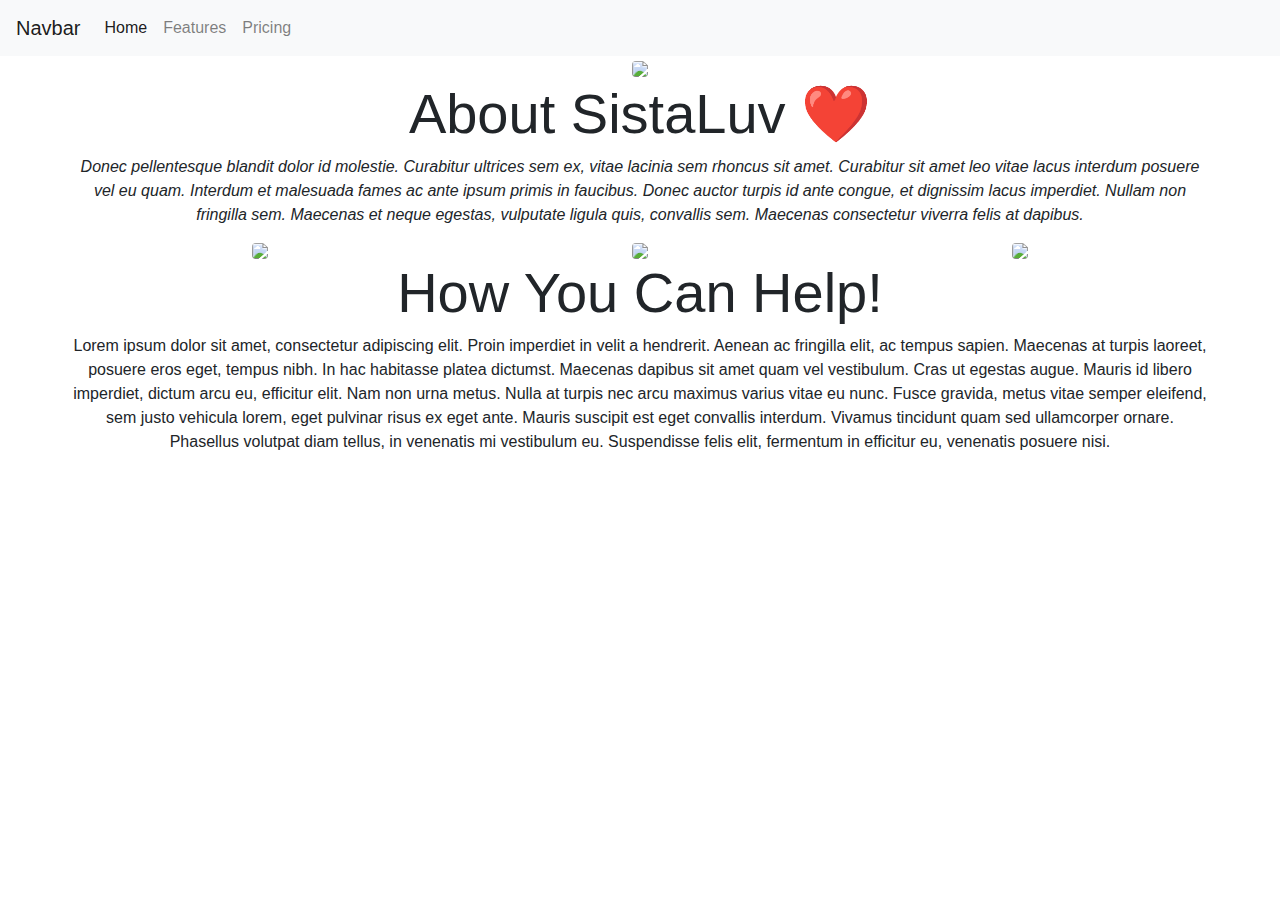
==== about.html @ 8f7fae49 "Merge pull request #2 from idodekerobo/patch-3" ====
<!DOCTYPE html>
<html>
<head>
	<title>About Sista Luv 💜</title>

	<!-- Required meta tags -->
	<meta charset="utf-8">
	<meta name="viewport" content="width=device-width, initial-scale=1, shrink-to-fit=no">
	<!-- Bootstrap CSS -->
	<link rel="stylesheet" href="https://stackpath.bootstrapcdn.com/bootstrap/4.3.1/css/bootstrap.min.css" integrity="sha384-ggOyR0iXCbMQv3Xipma34MD+dH/1fQ784/j6cY/iJTQUOhcWr7x9JvoRxT2MZw1T" crossorigin="anonymous">

	<!-- Google Fonts -->
	<link href="https://fonts.googleapis.com/css?family=Slabo+27px" rel="stylesheet">

	<!-- Style Sheets -->
	<link rel="stylesheet" href="about.css">
</head>
<body>

	<nav class="navbar navbar-expand-lg navbar-light bg-light">
		<a class="navbar-brand" href="#">Navbar</a>
	 	<button class="navbar-toggler" type="button" data-toggle="collapse" data-target="#navbarNav" aria-controls="navbarNav" aria-expanded="false" aria-label="Toggle navigation">
	   		<span class="navbar-toggler-icon"></span>
	  	</button>
	 	<div class="collapse navbar-collapse" id="navbarNav">
			<ul class="navbar-nav">
	     		<li class="nav-item active">
	        		<a class="nav-link" href="#">Home <span class="sr-only">(current)</span></a>
	      		</li>
	      		<li class="nav-item">
	        		<a class="nav-link" href="#">Features</a>
	      		</li>
	      		<li class="nav-item">
	        		<a class="nav-link" href="#">Pricing</a>
	      		</li>
	    	</ul>
	  	</div>
	</nav>


	<div class="container">

		<div class="row justify-content-center">
			<div class="">
				<img class="rounded" src="https://via.placeholder.com/900x250">
			</div>
		</div>

		<div class="row justify-content-center">
			<h1 class="text-center display-4">About SistaLuv ❤️</h1>
		</div>

		<div class="row">
			<em><p class="text-center">
				Donec pellentesque blandit dolor id molestie. Curabitur ultrices sem ex, vitae lacinia sem rhoncus sit amet. Curabitur sit amet leo vitae lacus interdum posuere vel eu quam. Interdum et malesuada fames ac ante ipsum primis in faucibus. Donec auctor turpis id ante congue, et dignissim lacus imperdiet. Nullam non fringilla sem. Maecenas et neque egestas, vulputate ligula quis, convallis sem. Maecenas consectetur viverra felis at dapibus.
			</p></em>
		</div>

		<div class="row d-flex justify-content-around">
			
			<img class="rounded" src="https://via.placeholder.com/250x250">

			<img class="rounded" src="https://via.placeholder.com/250x250">

			<img class="rounded" src="https://via.placeholder.com/250x250">

		</div>


		<div class="row justify-content-center">

			<h1 class="display-4 text-center">
				How You Can Help!
			</h1>

			<p class="text-center">
				Lorem ipsum dolor sit amet, consectetur adipiscing elit. Proin imperdiet in velit a hendrerit. Aenean ac fringilla elit, ac tempus sapien. Maecenas at turpis laoreet, posuere eros eget, tempus nibh. In hac habitasse platea dictumst. Maecenas dapibus sit amet quam vel vestibulum. Cras ut egestas augue. Mauris id libero imperdiet, dictum arcu eu, efficitur elit. Nam non urna metus. Nulla at turpis nec arcu maximus varius vitae eu nunc. Fusce gravida, metus vitae semper eleifend, sem justo vehicula lorem, eget pulvinar risus ex eget ante. Mauris suscipit est eget convallis interdum. Vivamus tincidunt quam sed ullamcorper ornare. Phasellus volutpat diam tellus, in venenatis mi vestibulum eu. Suspendisse felis elit, fermentum in efficitur eu, venenatis posuere nisi.
			</p>
		</div>


	</div>


<!-- jQuery -->
<script src="https://code.jquery.com/jquery-3.3.1.slim.min.js" integrity="sha384-q8i/X+965DzO0rT7abK41JStQIAqVgRVzpbzo5smXKp4YfRvH+8abtTE1Pi6jizo" crossorigin="anonymous"></script>

<!-- Popper JS -->
<script src="https://cdnjs.cloudflare.com/ajax/libs/popper.js/1.14.7/umd/popper.min.js" integrity="sha384-UO2eT0CpHqdSJQ6hJty5KVphtPhzWj9WO1clHTMGa3JDZwrnQq4sF86dIHNDz0W1" crossorigin="anonymous"></script>

<!-- Bootstrap JS -->
<script src="https://stackpath.bootstrapcdn.com/bootstrap/4.3.1/js/bootstrap.min.js" integrity="sha384-JjSmVgyd0p3pXB1rRibZUAYoIIy6OrQ6VrjIEaFf/nJGzIxFDsf4x0xIM+B07jRM" crossorigin="anonymous"></script>
</body>
</html>
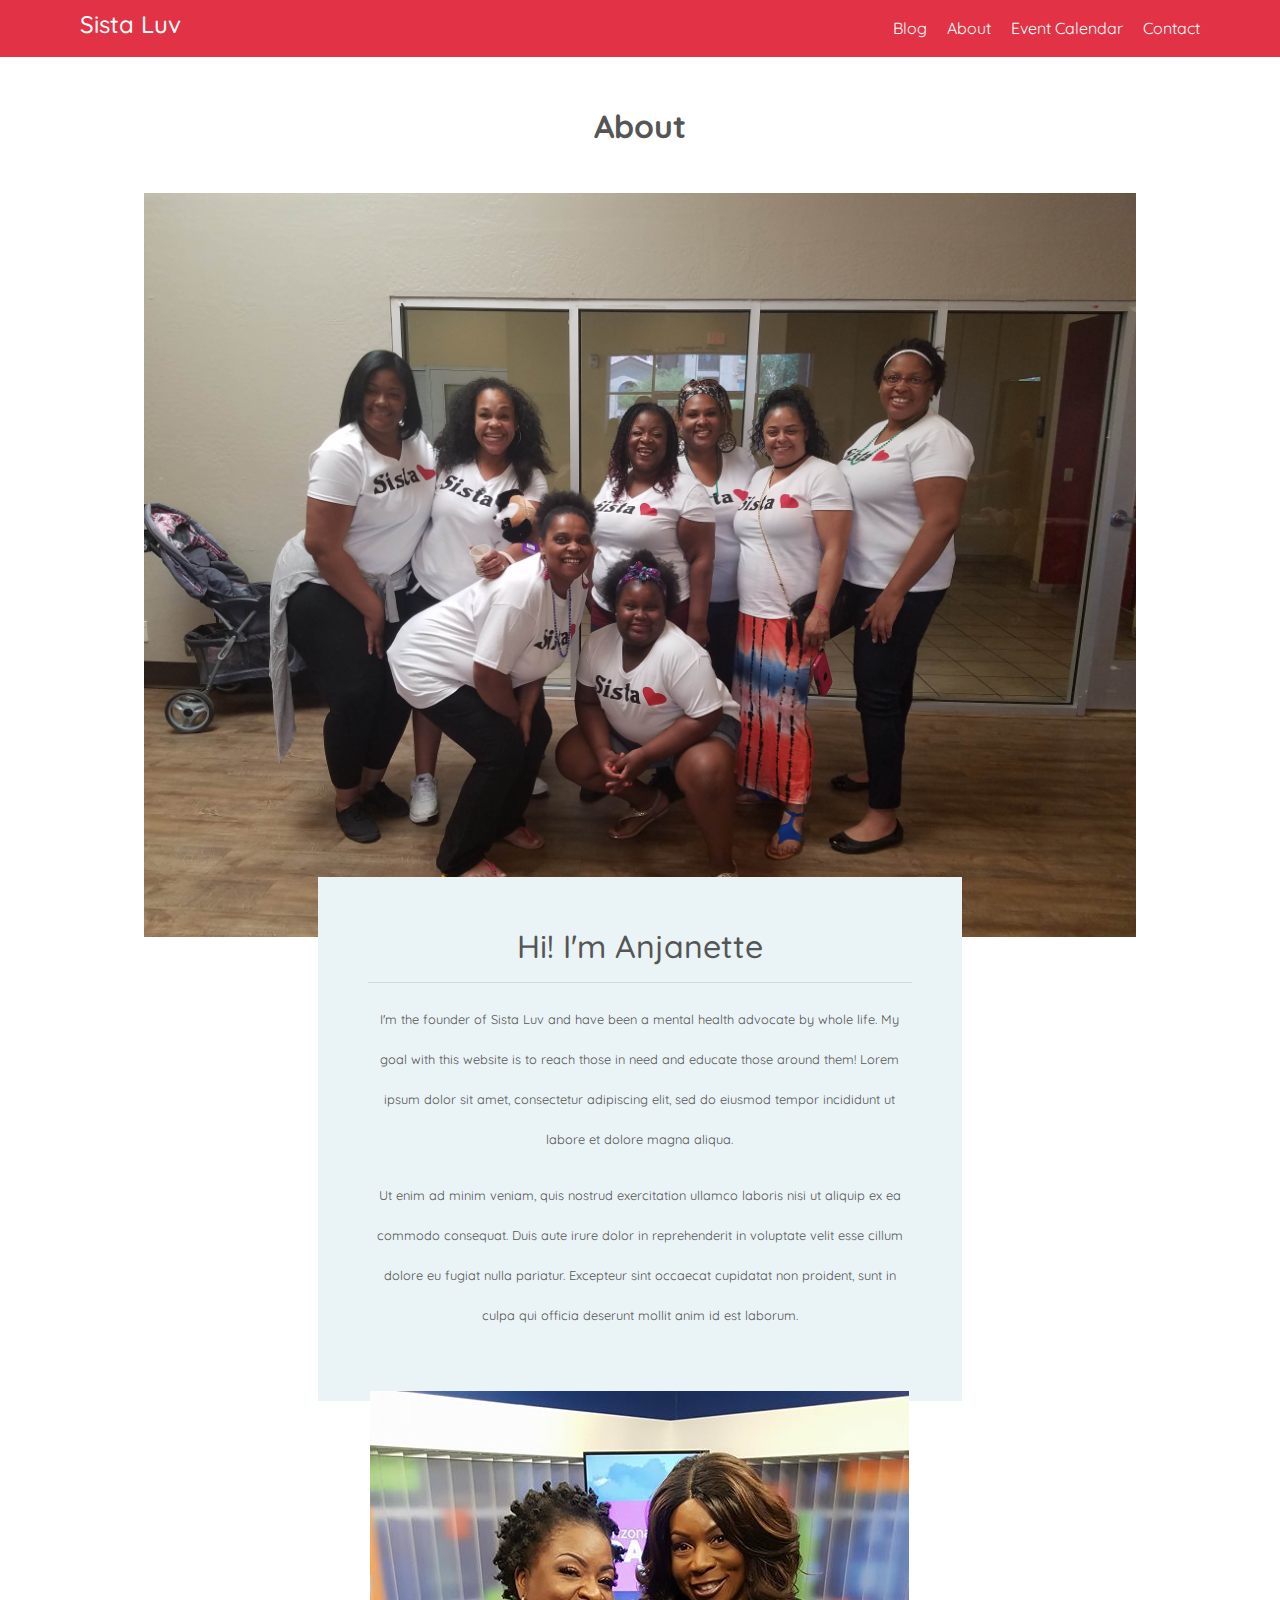
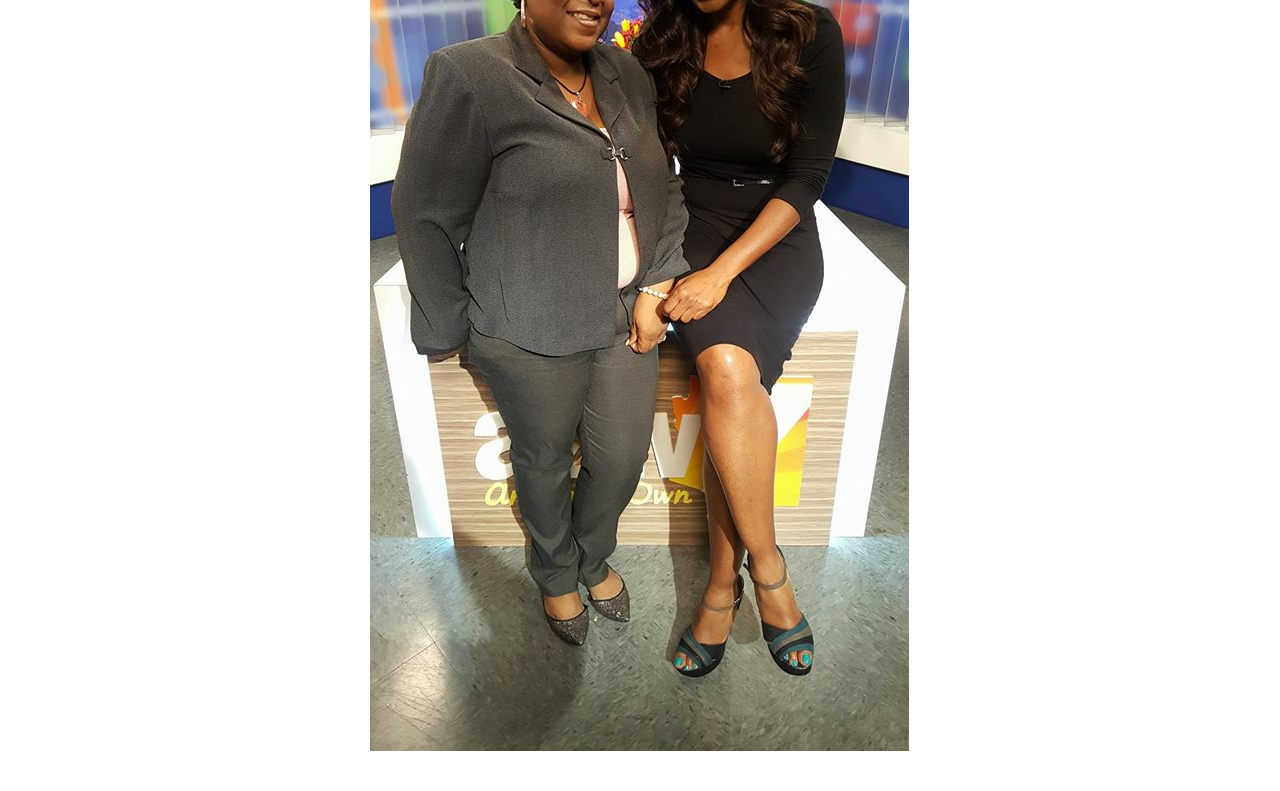
==== commit 3e21ab23: "Add files via upload" ====
--- a/about.html
+++ b/about.html
@@ -10,77 +10,50 @@
 	<link rel="stylesheet" href="https://stackpath.bootstrapcdn.com/bootstrap/4.3.1/css/bootstrap.min.css" integrity="sha384-ggOyR0iXCbMQv3Xipma34MD+dH/1fQ784/j6cY/iJTQUOhcWr7x9JvoRxT2MZw1T" crossorigin="anonymous">
 
 	<!-- Google Fonts -->
-	<link href="https://fonts.googleapis.com/css?family=Slabo+27px" rel="stylesheet">
+	<!-- <link href="https://fonts.googleapis.com/css?family=Slabo+27px" rel="stylesheet"> -->
+	<link href="https://fonts.googleapis.com/css?family=Open+Sans" rel="stylesheet">
+	<link href="https://fonts.googleapis.com/css?family=Quicksand" rel="stylesheet">
 
+	<!-- Font Awesome -->
+	<link rel="stylesheet" href="https://use.fontawesome.com/releases/v5.8.1/css/all.css" integrity="sha384-50oBUHEmvpQ+1lW4y57PTFmhCaXp0ML5d60M1M7uH2+nqUivzIebhndOJK28anvf" crossorigin="anonymous">
+	
 	<!-- Style Sheets -->
-	<link rel="stylesheet" href="about.css">
+	<link rel="stylesheet" href="assets/css/about.css">
 </head>
 <body>
+	<header>
+			<h2><a href="index.html">Sista Luv </a></h2>
+			<nav>
+				<li><a href="blog.html">Blog</a></li>
+				<li><a href="about.html">About</a></li>
+				<li><a href="calendar.html">Event Calendar</a></li>
+				<li><a href="#">Contact</a></li>
+			</nav>
+	</header>
+	
+	<h2 id="page-header"><strong>About</strong></h2>
 
-	<nav class="navbar navbar-expand-lg navbar-light bg-light">
-		<a class="navbar-brand" href="#">Navbar</a>
-	 	<button class="navbar-toggler" type="button" data-toggle="collapse" data-target="#navbarNav" aria-controls="navbarNav" aria-expanded="false" aria-label="Toggle navigation">
-	   		<span class="navbar-toggler-icon"></span>
-	  	</button>
-	 	<div class="collapse navbar-collapse" id="navbarNav">
-			<ul class="navbar-nav">
-	     		<li class="nav-item active">
-	        		<a class="nav-link" href="#">Home <span class="sr-only">(current)</span></a>
-	      		</li>
-	      		<li class="nav-item">
-	        		<a class="nav-link" href="#">Features</a>
-	      		</li>
-	      		<li class="nav-item">
-	        		<a class="nav-link" href="#">Pricing</a>
-	      		</li>
-	    	</ul>
-	  	</div>
-	</nav>
-
-
-	<div class="container">
-
-		<div class="row justify-content-center">
-			<div class="">
-				<img class="rounded" src="https://via.placeholder.com/900x250">
+	<section class="about">
+		<div class="main">
+			<img src="assets/img/sistaluv_photos/about_us.jpg">
+		
+			<div class="bio">
+				<div class="bio-text">
+					<h2>Hi! I'm Anjanette</h2>
+					<hr>
+					<p>
+						I'm the founder of Sista Luv and have been a mental health advocate by whole life. My goal with this website is to reach those in need and educate those around them! Lorem ipsum dolor sit amet, consectetur adipiscing elit, sed do eiusmod tempor incididunt ut labore et dolore magna aliqua.
+					</p>
+					<p>
+							Ut enim ad minim veniam, quis nostrud exercitation ullamco laboris nisi ut aliquip ex ea commodo consequat. Duis aute irure dolor in reprehenderit in voluptate velit esse cillum dolore eu fugiat nulla pariatur. Excepteur sint occaecat cupidatat non proident, sunt in culpa qui officia deserunt mollit anim id est laborum.
+					</p>
+				</div>
+				<div class="bio-photo">
+					<img src="assets/img/anjanette.jpg">
+				</div>
 			</div>
 		</div>
-
-		<div class="row justify-content-center">
-			<h1 class="text-center display-4">About SistaLuv ❤️</h1>
-		</div>
-
-		<div class="row">
-			<em><p class="text-center">
-				Donec pellentesque blandit dolor id molestie. Curabitur ultrices sem ex, vitae lacinia sem rhoncus sit amet. Curabitur sit amet leo vitae lacus interdum posuere vel eu quam. Interdum et malesuada fames ac ante ipsum primis in faucibus. Donec auctor turpis id ante congue, et dignissim lacus imperdiet. Nullam non fringilla sem. Maecenas et neque egestas, vulputate ligula quis, convallis sem. Maecenas consectetur viverra felis at dapibus.
-			</p></em>
-		</div>
-
-		<div class="row d-flex justify-content-around">
-			
-			<img class="rounded" src="https://via.placeholder.com/250x250">
-
-			<img class="rounded" src="https://via.placeholder.com/250x250">
-
-			<img class="rounded" src="https://via.placeholder.com/250x250">
-
-		</div>
-
-
-		<div class="row justify-content-center">
-
-			<h1 class="display-4 text-center">
-				How You Can Help!
-			</h1>
-
-			<p class="text-center">
-				Lorem ipsum dolor sit amet, consectetur adipiscing elit. Proin imperdiet in velit a hendrerit. Aenean ac fringilla elit, ac tempus sapien. Maecenas at turpis laoreet, posuere eros eget, tempus nibh. In hac habitasse platea dictumst. Maecenas dapibus sit amet quam vel vestibulum. Cras ut egestas augue. Mauris id libero imperdiet, dictum arcu eu, efficitur elit. Nam non urna metus. Nulla at turpis nec arcu maximus varius vitae eu nunc. Fusce gravida, metus vitae semper eleifend, sem justo vehicula lorem, eget pulvinar risus ex eget ante. Mauris suscipit est eget convallis interdum. Vivamus tincidunt quam sed ullamcorper ornare. Phasellus volutpat diam tellus, in venenatis mi vestibulum eu. Suspendisse felis elit, fermentum in efficitur eu, venenatis posuere nisi.
-			</p>
-		</div>
-
-
-	</div>
-
+	</section>
 
 <!-- jQuery -->
 <script src="https://code.jquery.com/jquery-3.3.1.slim.min.js" integrity="sha384-q8i/X+965DzO0rT7abK41JStQIAqVgRVzpbzo5smXKp4YfRvH+8abtTE1Pi6jizo" crossorigin="anonymous"></script>
@@ -90,5 +63,6 @@
 
 <!-- Bootstrap JS -->
 <script src="https://stackpath.bootstrapcdn.com/bootstrap/4.3.1/js/bootstrap.min.js" integrity="sha384-JjSmVgyd0p3pXB1rRibZUAYoIIy6OrQ6VrjIEaFf/nJGzIxFDsf4x0xIM+B07jRM" crossorigin="anonymous"></script>
+
 </body>
-</html>
+</html>--- a/assets/css/about.css
+++ b/assets/css/about.css
@@ -0,0 +1,117 @@
+/*=====================================================================*/
+/*                           General Styles                            */
+/*=====================================================================*/
+* {
+    margin: 0;
+    padding: 0;
+	box-sizing: border-box;
+}
+body {
+	/* font: normal 16px sans-serif; */
+	font-family: "Quicksand", sans-serif;
+	font-size: 16px;
+	color: #555;
+	/* background-color: #f5f5f5; */
+}
+nav, ul {
+	list-style: none;
+}
+
+a, a:hover {
+	text-decoration: none;
+	color: white;
+}
+
+section {
+	display: flex;
+	flex-direction: column;
+	align-items: center;
+	text-align: center;
+    padding: 40px 80px;
+	flex-wrap: wrap;
+	width: 90%;
+	margin: 0 auto;
+}
+/* ====================================================================*/
+/*                          Header Styles                             */
+/*====================================================================*/
+header {
+	/* background-color: RGB(242, 241, 239); */
+	background-color:RGBA(226, 50, 69, 1);
+	/* background-color: #FAEE88; */
+	display: flex;
+	justify-content: space-between;
+	width: 100%;
+	margin: 0 auto;
+	/* border-radius: 0 0 10px 10px; */
+}
+header h2 {
+	padding: 10px;
+	margin-left: 70px;
+	font-size: 1.5em;
+}
+header h2 a {
+	color: white;
+	text-decoration: none;
+}
+header nav {
+	display: flex;
+	margin: 0 20px 0 20px;
+	padding: 10px;
+	margin-right: 60px;
+	align-items: center;
+}
+header nav li a {
+	padding: 0 10px 0 10px;
+	color: white;
+	text-decoration-color: none;
+}
+#page-header {
+	text-align: center;
+	margin-top: 50px;
+}
+/* ====================================================================*/
+/*                          Main Image Styles                          */
+/*=====================================================================*/
+
+/* ====================================================================*/
+/*                          Bio Styles                                 */
+/*=====================================================================*/
+section.about {
+	display: flex;
+	flex-direction: column;
+	/* margin: 0; */
+}
+section.about div.main {
+	display: flex;
+	flex-direction: column;
+	justify-content: center;
+	align-items: center;
+}
+section.about div.main img {
+	width: 100%;
+}
+section.about div.image {
+	background-image: url(../img/sistaluv.jpg);
+	height: 400px;
+	width: 100%;
+}
+section.about div.bio {
+	display: flex;
+	flex-direction: column;
+	justify-content: center;
+	align-items: center;
+	width: 65%;
+	margin-top: -80px;
+}
+section.about div.bio div.bio-text {
+	padding: 50px;
+	margin: 0;
+	margin-top: 20px;
+	background-color: #eaf3f5;
+	line-height: 40px;
+	font-size: 80%;
+}
+section.about div.bio div.bio-photo img {
+	margin-top: -10px;
+}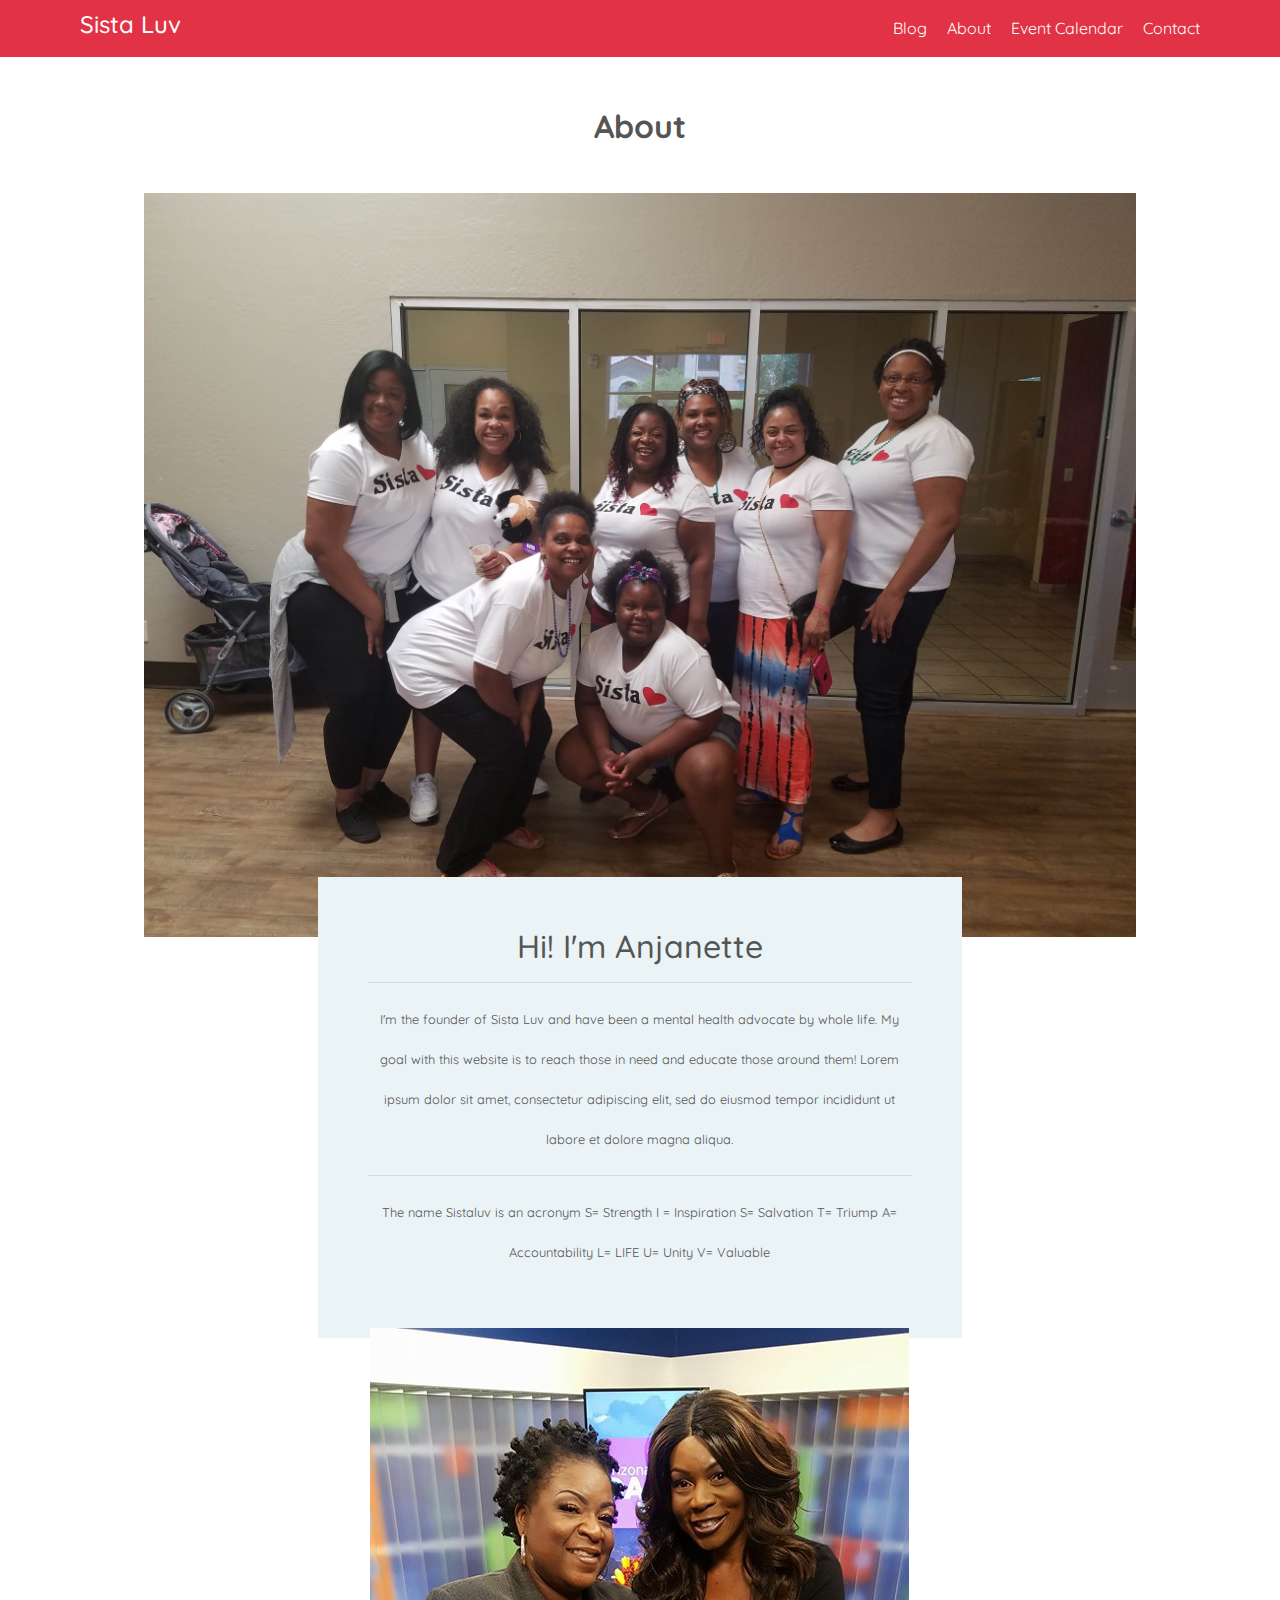
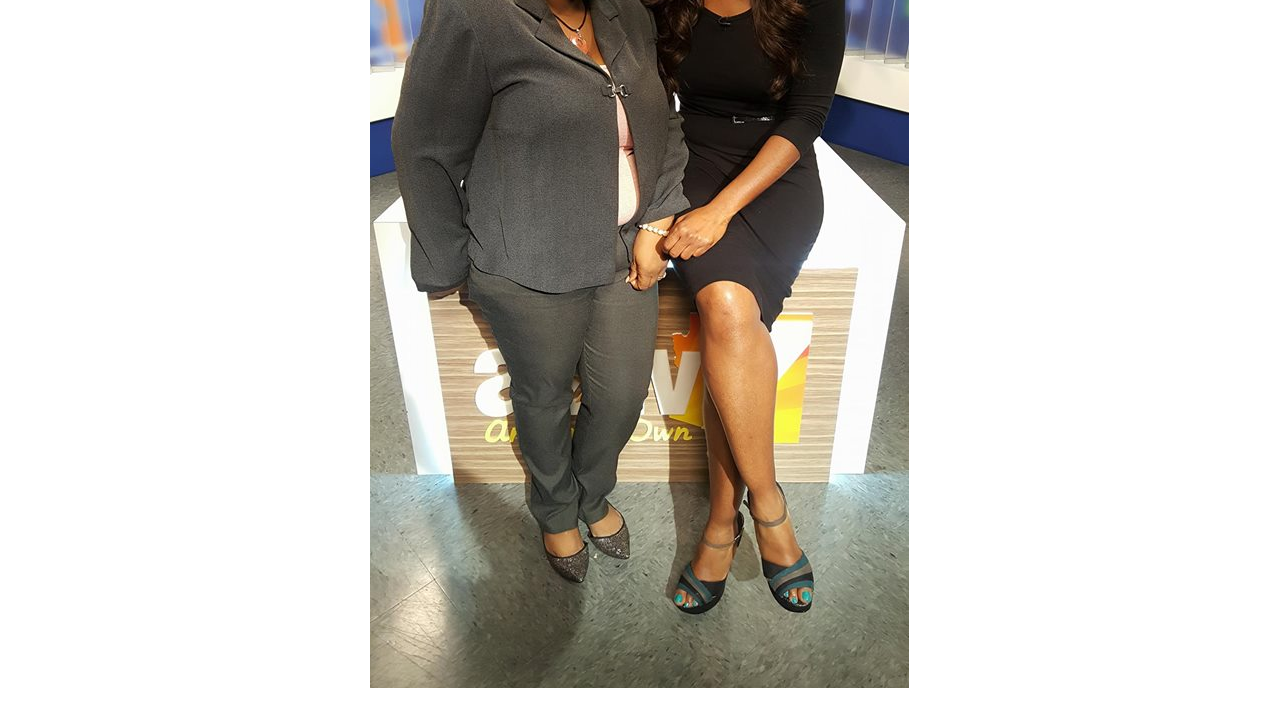
==== commit 3ec58d20: "put values" ====
--- a/about.html
+++ b/about.html
@@ -44,16 +44,29 @@
 					<p>
 						I'm the founder of Sista Luv and have been a mental health advocate by whole life. My goal with this website is to reach those in need and educate those around them! Lorem ipsum dolor sit amet, consectetur adipiscing elit, sed do eiusmod tempor incididunt ut labore et dolore magna aliqua.
 					</p>
+					<hr>
 					<p>
-							Ut enim ad minim veniam, quis nostrud exercitation ullamco laboris nisi ut aliquip ex ea commodo consequat. Duis aute irure dolor in reprehenderit in voluptate velit esse cillum dolore eu fugiat nulla pariatur. Excepteur sint occaecat cupidatat non proident, sunt in culpa qui officia deserunt mollit anim id est laborum.
+					The name Sistaluv is an acronym 
+						S= Strength
+						I = Inspiration
+						S= Salvation
+						T= Triump
+						A= Accountability
+						L= LIFE
+						U= Unity
+						V= Valuable
 					</p>
+
 				</div>
 				<div class="bio-photo">
-					<img src="assets/img/anjanette.jpg">
+						<img src="assets/img/anjanette.jpg">
 				</div>
 			</div>
+
 		</div>
 	</section>
+
+
 
 <!-- jQuery -->
 <script src="https://code.jquery.com/jquery-3.3.1.slim.min.js" integrity="sha384-q8i/X+965DzO0rT7abK41JStQIAqVgRVzpbzo5smXKp4YfRvH+8abtTE1Pi6jizo" crossorigin="anonymous"></script>
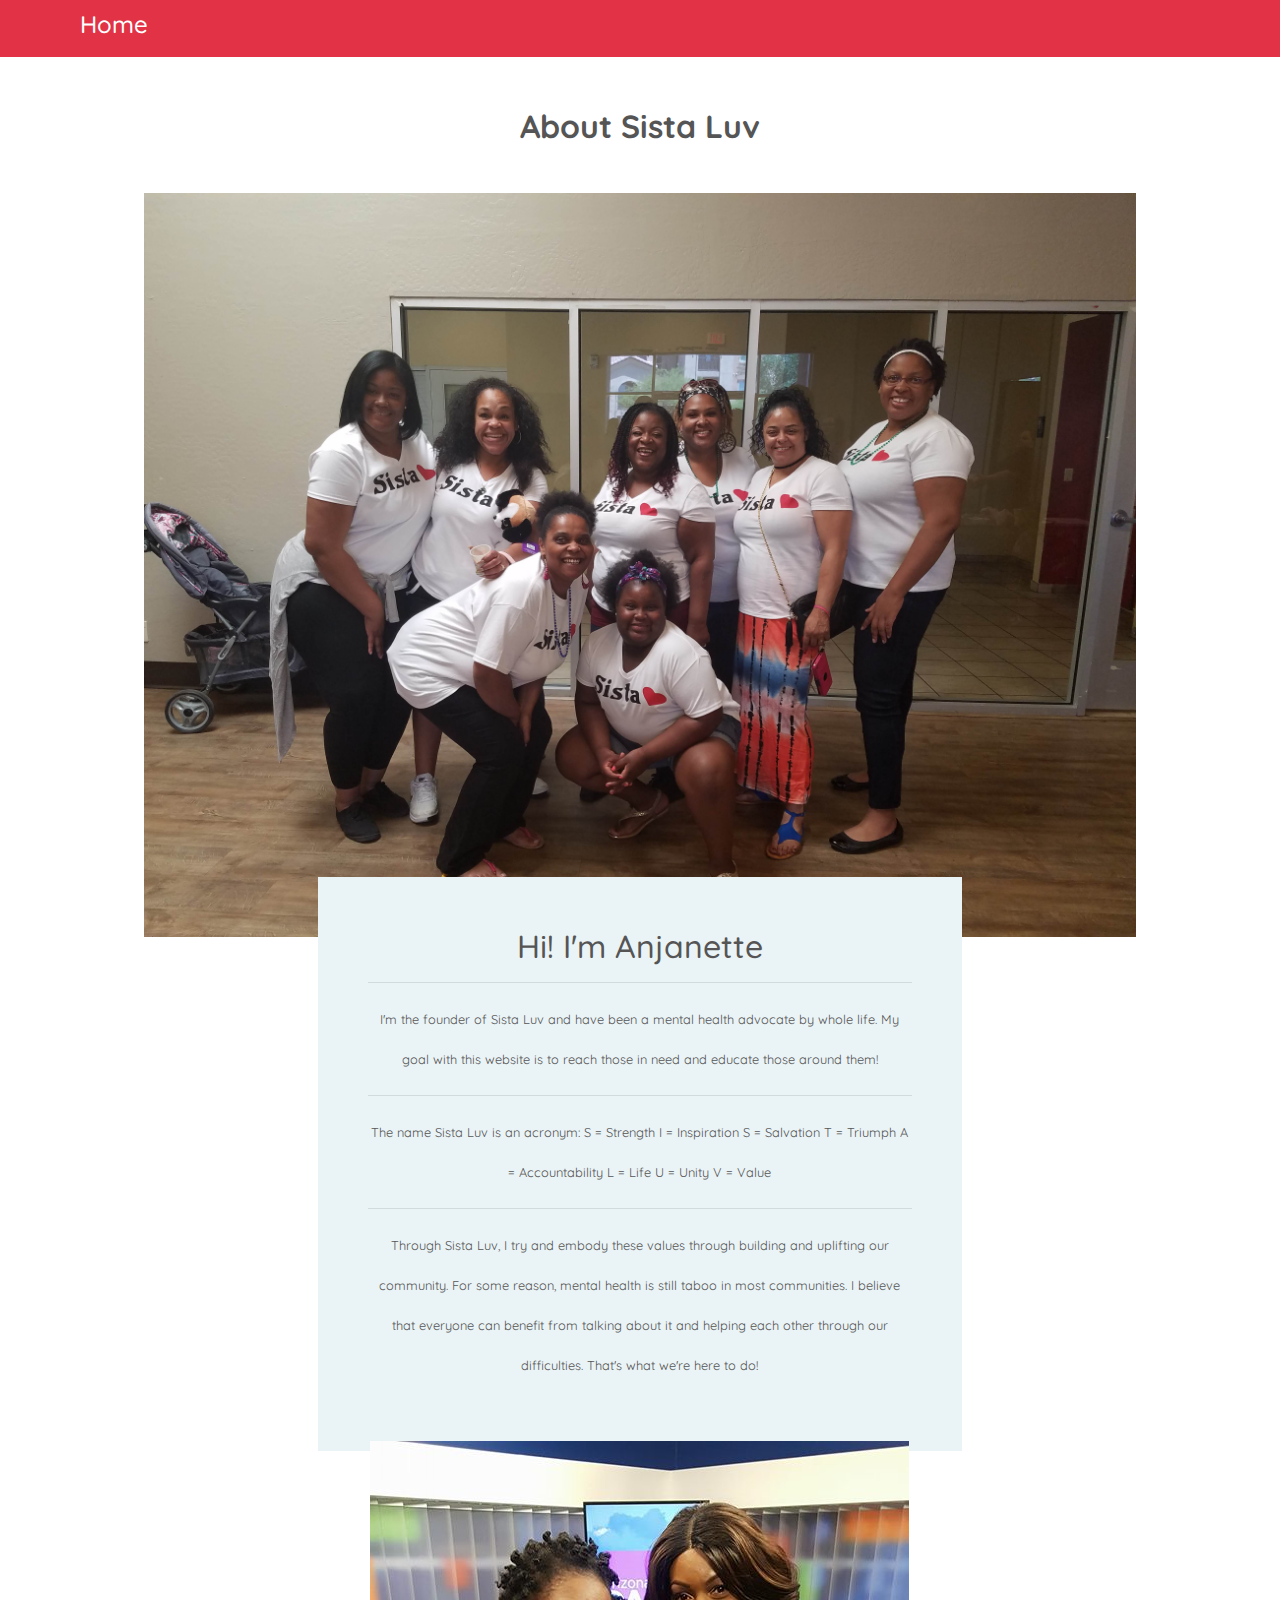
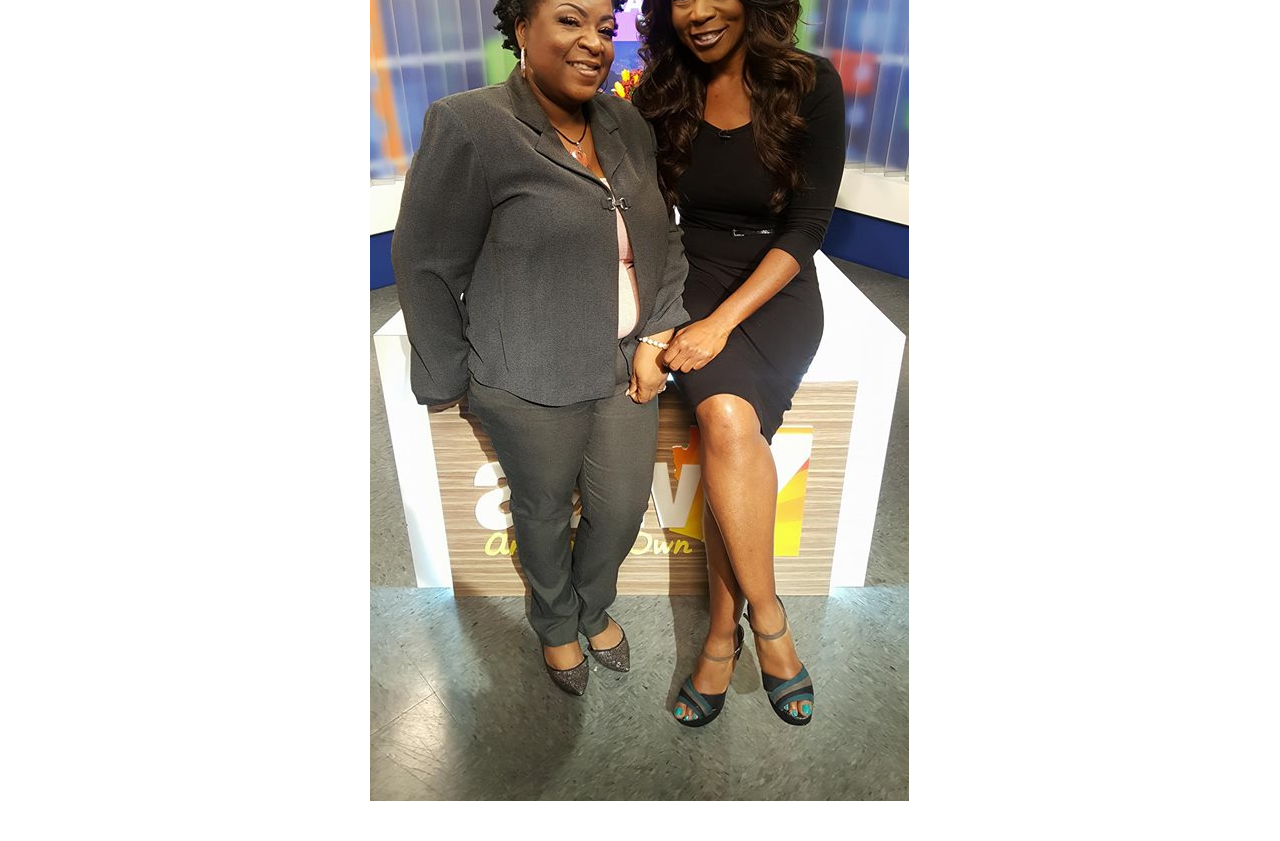
==== commit c0f3ff2b: "updated about page" ====
--- a/about.html
+++ b/about.html
@@ -1,7 +1,7 @@
 <!DOCTYPE html>
 <html>
 <head>
-	<title>About Sista Luv 💜</title>
+	<title>About Sista Luv</title>
 
 	<!-- Required meta tags -->
 	<meta charset="utf-8">
@@ -22,16 +22,10 @@
 </head>
 <body>
 	<header>
-			<h2><a href="index.html">Sista Luv </a></h2>
-			<nav>
-				<li><a href="blog.html">Blog</a></li>
-				<li><a href="about.html">About</a></li>
-				<li><a href="calendar.html">Event Calendar</a></li>
-				<li><a href="#">Contact</a></li>
-			</nav>
+			<h2><a class="home_link" href="index.html">Home</a></h2>
 	</header>
 	
-	<h2 id="page-header"><strong>About</strong></h2>
+	<h2 id="page-header"><strong>About Sista Luv</strong></h2>
 
 	<section class="about">
 		<div class="main">
@@ -42,24 +36,31 @@
 					<h2>Hi! I'm Anjanette</h2>
 					<hr>
 					<p>
-						I'm the founder of Sista Luv and have been a mental health advocate by whole life. My goal with this website is to reach those in need and educate those around them! Lorem ipsum dolor sit amet, consectetur adipiscing elit, sed do eiusmod tempor incididunt ut labore et dolore magna aliqua.
+						I'm the founder of Sista Luv and have been a mental health advocate by whole life. My goal with this website is to reach those in need and educate those around them!
+					</p>
+
+					<hr>
+
+					<p>
+						<span class="acronym">The name Sista Luv is an acronym: </span>
+						<span class="acronym">S = Strength</span>
+						<span class="acronym">I = Inspiration</span>
+						<span class="acronym">S = Salvation</span>
+						<span class="acronym">T = Triumph</span>
+						<span class="acronym">A = Accountability</span>
+						<span class="acronym">L = Life</span>
+						<span class="acronym">U = Unity</span>
+						<span class="acronym">V = Value</span>
 					</p>
 					<hr>
+
 					<p>
-					The name Sistaluv is an acronym 
-						S= Strength
-						I = Inspiration
-						S= Salvation
-						T= Triump
-						A= Accountability
-						L= LIFE
-						U= Unity
-						V= Valuable
+						Through Sista Luv, I try and embody these values through building and uplifting our community. For some reason, mental health is still taboo in most communities. I believe that everyone can benefit from talking about it and helping each other through our difficulties. That's what we're here to do!
 					</p>
 
 				</div>
 				<div class="bio-photo">
-						<img src="assets/img/anjanette.jpg">
+					<img src="assets/img/anjanette.jpg">
 				</div>
 			</div>
 
@@ -78,4 +79,4 @@
 <script src="https://stackpath.bootstrapcdn.com/bootstrap/4.3.1/js/bootstrap.min.js" integrity="sha384-JjSmVgyd0p3pXB1rRibZUAYoIIy6OrQ6VrjIEaFf/nJGzIxFDsf4x0xIM+B07jRM" crossorigin="anonymous"></script>
 
 </body>
-</html>+</html>
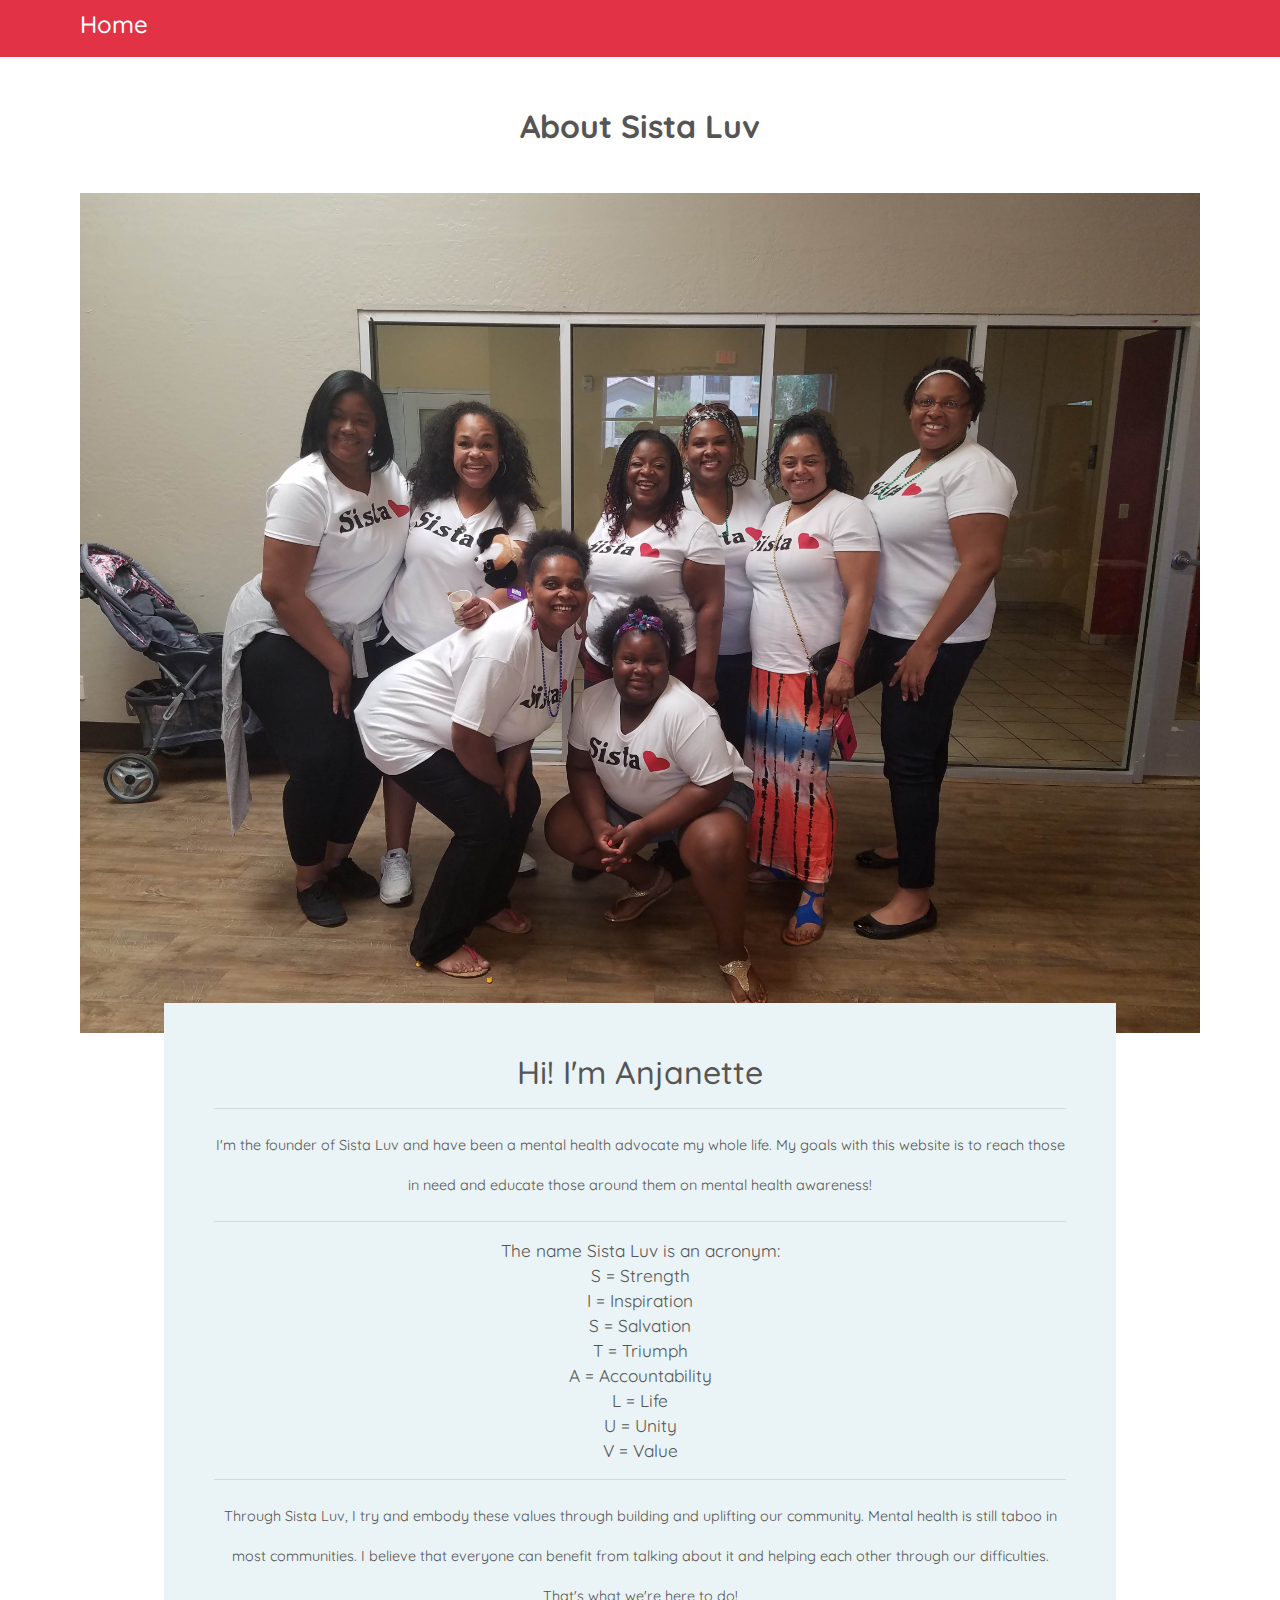
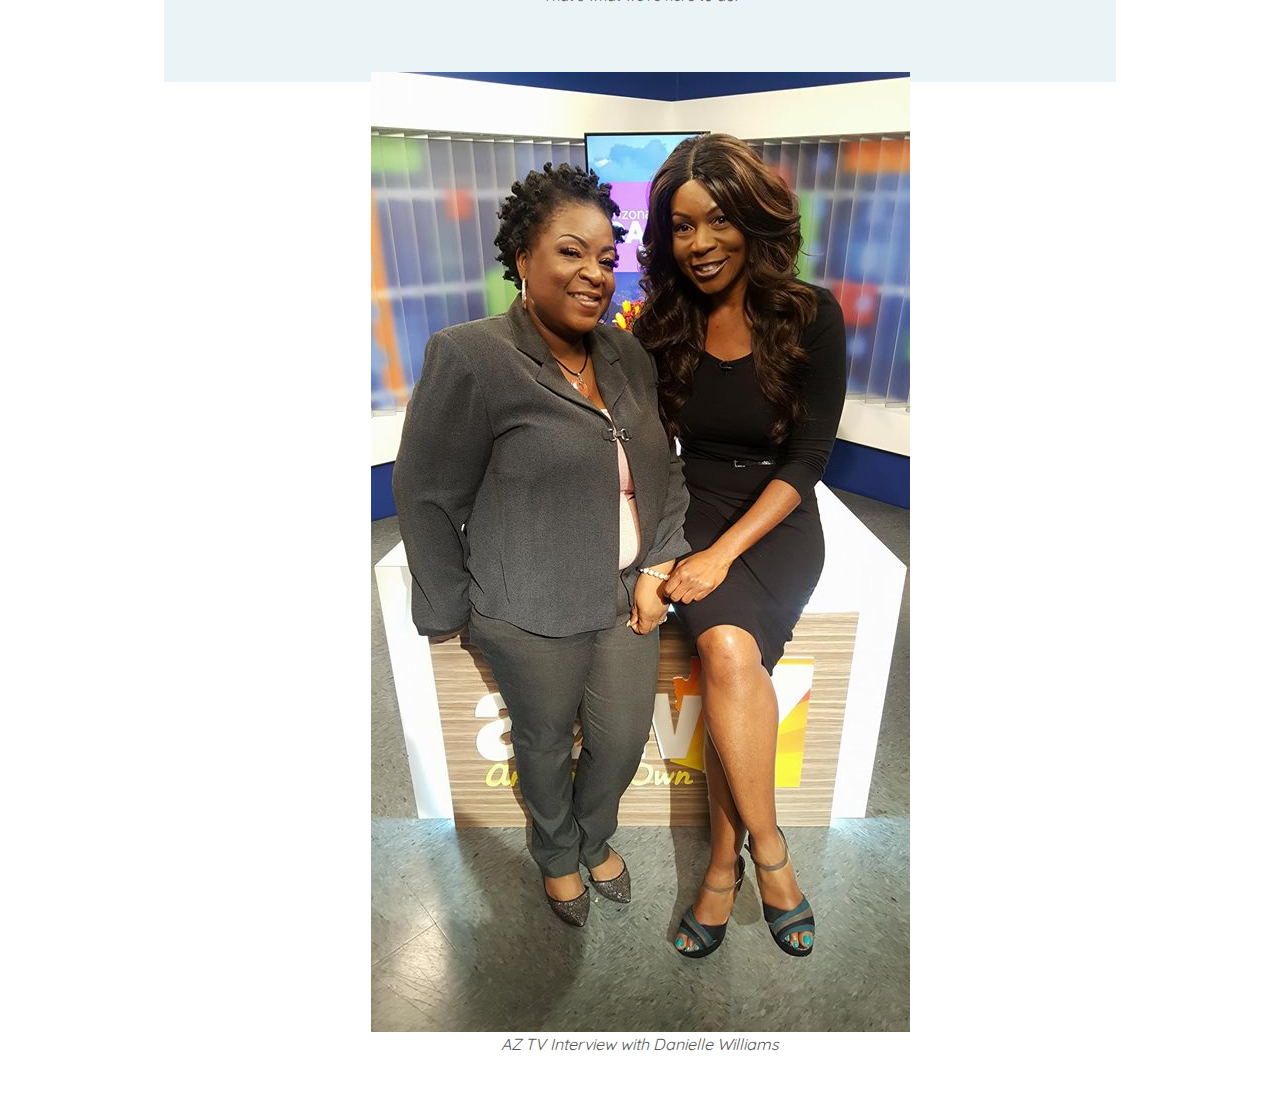
==== commit 8862e9b0: "Update about.html" ====
--- a/about.html
+++ b/about.html
@@ -36,7 +36,7 @@
 					<h2>Hi! I'm Anjanette</h2>
 					<hr>
 					<p>
-						I'm the founder of Sista Luv and have been a mental health advocate by whole life. My goal with this website is to reach those in need and educate those around them!
+						I'm the founder of Sista Luv and have been a mental health advocate my whole life. My goals with this website is to reach those in need and educate those around them on mental health awareness!
 					</p>
 
 					<hr>
@@ -55,12 +55,13 @@
 					<hr>
 
 					<p>
-						Through Sista Luv, I try and embody these values through building and uplifting our community. For some reason, mental health is still taboo in most communities. I believe that everyone can benefit from talking about it and helping each other through our difficulties. That's what we're here to do!
+						Through Sista Luv, I try and embody these values through building and uplifting our community. Mental health is still taboo in most communities. I believe that everyone can benefit from talking about it and helping each other through our difficulties. That's what we're here to do!
 					</p>
 
 				</div>
 				<div class="bio-photo">
 					<img src="assets/img/anjanette.jpg">
+					<p class="caption"><em>AZ TV Interview with Danielle Williams</em></p>
 				</div>
 			</div>
 
--- a/assets/css/about.css
+++ b/assets/css/about.css
@@ -4,7 +4,8 @@
 * {
     margin: 0;
     padding: 0;
-	box-sizing: border-box;
+	-webkit-box-sizing: border-box;
+	        box-sizing: border-box;
 }
 body {
 	/* font: normal 16px sans-serif; */
@@ -23,14 +24,27 @@
 }
 
 section {
+	display: -webkit-box;
+	display: -ms-flexbox;
 	display: flex;
-	flex-direction: column;
-	align-items: center;
+	-webkit-box-orient: vertical;
+	-webkit-box-direction: normal;
+	    -ms-flex-direction: column;
+	        flex-direction: column;
+	-webkit-box-align: center;
+	    -ms-flex-align: center;
+	        align-items: center;
 	text-align: center;
     padding: 40px 80px;
-	flex-wrap: wrap;
-	width: 90%;
+	-ms-flex-wrap: wrap;
+	    flex-wrap: wrap;
+	width: 100%;
 	margin: 0 auto;
+}
+@media (max-width: 600px) {
+	section {
+		padding: 20px 0 0 0;
+	}
 }
 /* ====================================================================*/
 /*                          Header Styles                             */
@@ -39,11 +53,16 @@
 	/* background-color: RGB(242, 241, 239); */
 	background-color:RGBA(226, 50, 69, 1);
 	/* background-color: #FAEE88; */
+	display: -webkit-box;
+	display: -ms-flexbox;
 	display: flex;
-	justify-content: space-between;
+	-webkit-box-pack: start;
+	    -ms-flex-pack: start;
+	        justify-content: flex-start;
 	width: 100%;
 	margin: 0 auto;
-	/* border-radius: 0 0 10px 10px; */
+	-ms-flex-wrap: wrap;
+	    flex-wrap: wrap;
 }
 header h2 {
 	padding: 10px;
@@ -55,20 +74,41 @@
 	text-decoration: none;
 }
 header nav {
+	display: -webkit-box;
+	display: -ms-flexbox;
 	display: flex;
 	margin: 0 20px 0 20px;
 	padding: 10px;
 	margin-right: 60px;
-	align-items: center;
+	-webkit-box-align: center;
+	    -ms-flex-align: center;
+	        align-items: center;
 }
 header nav li a {
 	padding: 0 10px 0 10px;
 	color: white;
-	text-decoration-color: none;
+	-webkit-text-decoration-color: none;
+	        text-decoration-color: none;
 }
 #page-header {
 	text-align: center;
 	margin-top: 50px;
+}
+@media (max-width: 600px) {
+	header {
+		-webkit-box-pack: center;
+		    -ms-flex-pack: center;
+		        justify-content: center;
+	}
+	header h2 {
+		margin-left: 0;
+	}
+	header nav {
+		margin-right: 0;
+	}
+	header nav li a {
+		padding: 10px;
+	}
 }
 /* ====================================================================*/
 /*                          Main Image Styles                          */
@@ -78,31 +118,49 @@
 /*                          Bio Styles                                 */
 /*=====================================================================*/
 section.about {
+	display: -webkit-box;
+	display: -ms-flexbox;
 	display: flex;
-	flex-direction: column;
+	-webkit-box-orient: vertical;
+	-webkit-box-direction: normal;
+	    -ms-flex-direction: column;
+	        flex-direction: column;
 	/* margin: 0; */
 }
 section.about div.main {
+	display: -webkit-box;
+	display: -ms-flexbox;
 	display: flex;
-	flex-direction: column;
-	justify-content: center;
-	align-items: center;
+	-webkit-box-orient: vertical;
+	-webkit-box-direction: normal;
+	    -ms-flex-direction: column;
+	        flex-direction: column;
+	-webkit-box-pack: center;
+	    -ms-flex-pack: center;
+	        justify-content: center;
+	-webkit-box-align: center;
+	    -ms-flex-align: center;
+	        align-items: center;
 }
 section.about div.main img {
 	width: 100%;
 }
-section.about div.image {
-	background-image: url(../img/sistaluv.jpg);
-	height: 400px;
-	width: 100%;
-}
 section.about div.bio {
+	display: -webkit-box;
+	display: -ms-flexbox;
 	display: flex;
-	flex-direction: column;
-	justify-content: center;
-	align-items: center;
-	width: 65%;
-	margin-top: -80px;
+	-webkit-box-orient: vertical;
+	-webkit-box-direction: normal;
+	    -ms-flex-direction: column;
+	        flex-direction: column;
+	-webkit-box-pack: center;
+	    -ms-flex-pack: center;
+	        justify-content: center;
+	-webkit-box-align: center;
+	    -ms-flex-align: center;
+	        align-items: center;
+	width: 85%;
+	margin-top: -50px;
 }
 section.about div.bio div.bio-text {
 	padding: 50px;
@@ -110,8 +168,28 @@
 	margin-top: 20px;
 	background-color: #eaf3f5;
 	line-height: 40px;
-	font-size: 80%;
+	font-size: 90%;
 }
 section.about div.bio div.bio-photo img {
 	margin-top: -10px;
-}+}
+.acronym {
+	display: block;
+	line-height: 25px;
+	font-size: 1.2em;
+}
+
+@media (max-width: 600px) {
+	section.about div.bio {
+		margin-top: 0;
+	}
+	section.about div.bio {
+		width: 100%;
+	}
+	section.about div.bio div.bio-text {
+		padding: 50px 15px 50px 15px;
+	}
+	section.about div.bio div.bio-photo img {
+		width: 80%;
+	}	
+}
